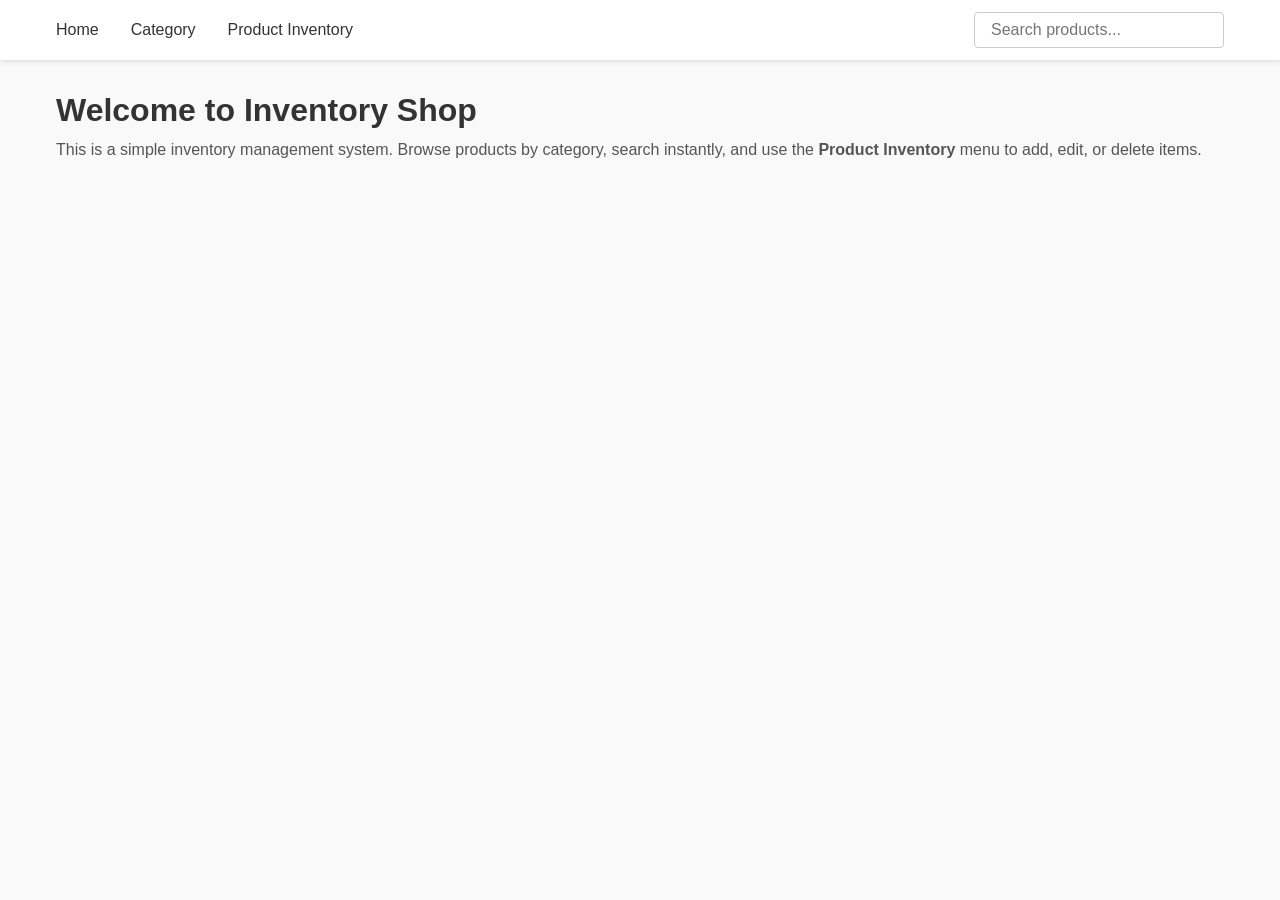
==== simpleWebApplication_frontend/index.html @ 8c20c6b0 "First Commit" ====
<!DOCTYPE html>
<html lang="en">
<head>
  <meta charset="UTF-8" />
  <meta name="viewport" content="width=device-width, initial-scale=1.0"/>
  <title>Inventory Shop</title>
  <link rel="stylesheet" href="style.css" />
</head>
<body>
  <nav class="navbar">
    <div class="nav-container">
      <div class="nav-links">
        <a href="index.html">Home</a>

        <div class="dropdown">
          <button>Category</button>
          <div class="dropdown-menu">
            <a href="#" onclick="filterCategory('')">All</a>
            <a href="#" onclick="filterCategory('Electronics')">Electronics</a>
            <a href="#" onclick="filterCategory('Clothing')">Clothing</a>
            <a href="#" onclick="filterCategory('Books')">Books</a>
          </div>
        </div>

        <div class="dropdown">
          <button>Product Inventory</button>
          <div class="dropdown-menu">
            <a href="inventory.html">Manage Products</a>
          </div>
        </div>
      </div>

      <input
        type="text"
        id="globalSearch"
        class="search-box"
        placeholder="Search products..."
        onkeyup="globalSearch()"
      />
    </div>
  </nav>
  <main>
    <section id="home" class="section active">
      <div class="welcome">
        <h1>Welcome to Inventory Shop</h1>
        <p>
          This is a simple inventory management system. Browse products by category,
          search instantly, and use the <strong>Product Inventory</strong> menu to add, edit, or delete items.
        </p>
      </div>
    </section>
  </main>
  </body>
  <script src="app.js"></script>
</html>
---- simpleWebApplication_frontend/style.css ----
/* Reset & Base */
* {
  margin: 0;
  padding: 0;
  box-sizing: border-box;
}
body {
  font-family: Arial, sans-serif;
  background: #f9f9f9;
  color: #333;
  min-height: 100vh;
  display: flex;
  flex-direction: column;
}

/* Navbar */
.navbar {
  background: #fff;
  box-shadow: 0 2px 4px rgba(0,0,0,0.1);
  position: sticky;
  top: 0;
  z-index: 100;
}
.nav-container {
  max-width: 1200px;
  margin: 0 auto;
  padding: 0 1rem;
  display: flex;
  justify-content: space-between;
  align-items: center;
  height: 60px;
}
.nav-links {
  display: flex;
  gap: 2rem;
}
.nav-links a,
.dropdown > button {
  text-decoration: none;
  color: #333;
  font-weight: 500;
  cursor: pointer;
  background: none;
  border: none;
  font-size: 1rem;
}
.nav-links a:hover,
.dropdown > button:hover {
  color: #5a67d8;
}

/* Dropdown */
.dropdown {
  position: relative;
}
.dropdown-menu {
  display: none;
  position: absolute;
  top: 100%;
  left: 0;
  background: white;
  min-width: 180px;
  box-shadow: 0 4px 6px rgba(0,0,0,0.1);
  border-radius: 4px;
  overflow: hidden;
  z-index: 20;
}
.dropdown:hover .dropdown-menu {
  display: block;
}
.dropdown-menu a {
  display: block;
  padding: 0.75rem 1rem;
  color: #333;
  text-decoration: none;
}
.dropdown-menu a:hover {
  background: #eef2ff;
}

/* Search */
.search-box {
  padding: 0.5rem 1rem;
  border: 1px solid #ccc;
  border-radius: 4px;
  width: 250px;
  font-size: 1rem;
}

/* Main */
main {
  flex: 1;
  max-width: 1200px;
  margin: 2rem auto;
  padding: 0 1rem;
  width: 100%;
}
.section { 
  display: none; 
}
.section.active { 
  display: block; 
}


.welcome {
  margin-bottom: 2rem;
}
.welcome h1 {
  font-size: 2rem;
  margin-bottom: 0.5rem;
}
.welcome p {
  color: #555;
  line-height: 1.6;
}

.page-wrapper {
    flex: 1;                     
    display: flex;
    flex-direction: column;
    min-height: 100vh;           
}


.inventory-container {
    padding: 2rem;
    display: flex;
    flex-direction: column;      
    justify-content: center;
    align-items: center;
    gap: 1.5rem;
    background: #f4f5ff;        
    transition: all 0.35s ease;
}


.inventory-container button {
    min-width: 180px;           
    padding: 0.9rem 1.5rem;
    font-size: 1rem;
    width: 100%;
    padding: 1rem 2.5rem;
    font-size: 1.1rem;
    color: white;
    background-color: #4f46e5;
    border: none;
    border-radius: 12px;
    cursor: pointer;
    transition: all 0.3s ease;
    box-shadow: 0 4px 15px rgba(79, 70, 229, 0.3);

}

.inventory-container button:hover {
    background-color: #4338ca;
    transform: translateY(-3px);
    box-shadow: 0 6px 20px rgba(79, 70, 229, 0.4);
}

.inventory-container.row-layout {
    flex-direction: row;  
    flex-wrap: wrap;                  
    justify-content: center;
    gap: 1rem;
    padding: 1rem 2rem;
}

.inventory-container.row-layout button {
    max-width: 20%;
    padding: 0.75rem 1.2rem;
    font-size: 0.95rem;
}


#products-container {
    padding: 1.5rem;
    display: grid;
    gap: 1.5rem;
    grid-template-columns: repeat(auto-fill, minmax(260px, 1fr));
    overflow-y: auto;                    
    background: #f9f9f9;                 
}

.product-card {
    background: white;
    border-radius: 16px;
    overflow: hidden;
    box-shadow: 0 6px 20px rgba(0,0,0,0.08);
    transition: transform .3s ease, box-shadow .3s ease;
    display: flex;
    flex-direction: column;
    height: 100%;   

}


.product-card:hover {
    transform: translateY(-8px);
    box-shadow: 0 12px 30px rgba(0,0,0,0.15);
}


.product-info {
    padding: 1.5rem;
    flex-grow: 1;
    display: flex;
    flex-direction: column;
    justify-content: space-between;
}
.product-info h3 { font-size:1.25rem; margin-bottom:.5rem; color:#1f2937; }
.product-info p  { color:#6b7280; margin-bottom:.5rem; }
.product-price   { font-size:1.4rem; font-weight:700; color:#4338ca; }

i{
    font-size: 1.4rem;
}

#products-container.hidden{
    display: none !important;
}

#add-container.hidden{
    display: none;
}

#delete-container.hidden{
    display: none;
}

#update-container.hidden{
    display: none;
}

#add-container,#update-container,#delete-container {
    width: 100%;
    height: 100vh;
    display: flex;
    justify-content: center;
    align-items: center;
}


.form-container {
    background: white;
    width: 90%;
    max-width: 480px;
    border-radius: 20px;
    box-shadow: 0 20px 50px rgba(79, 70, 229, 0.2);
    overflow: hidden;
    animation: slideUp 0.4s ease-out;
}

.form-container h2 {
    background: linear-gradient(135deg, #4f46e5, #7c3aed);
    color: white;
    padding: 1.5rem;
    margin: 0;
    text-align: center;
    font-size: 1.5rem;
    font-weight: 600;
}

#add-product-form,#update-product-form,#delete-product-form {
    padding: 2rem;
    display: flex;
    flex-direction: column;
    gap: 1.2rem;
}

#add-product-form input,#update-product-form input,#delete-product-form input {
    padding: 1rem 1.2rem;
    font-size: 1rem;
    border: 2px solid #e0e0e0;
    border-radius: 12px;
    outline: none;
}

#add-product-form input:focus ,#update-product-form input:focus,#delete-product-form input:focus{
    border-color: #4f46e5;
    box-shadow: 0 0 0 4px rgba(79, 70, 229, 0.15);
}

#add-product-form input::placeholder ,#update-product-form input::placeholder,#delete-product-form input::placeholder{
    color: #9ca3af;
}

.form-buttons {
    display: flex;
    gap: 1rem;
    margin-top: 1rem;
}

.form-buttons button {
    flex: 1;
    padding: 1rem;
    font-size: 1.1rem;
    font-weight: 600;
    border: none;
    border-radius: 12px;
    cursor: pointer;
}

.form-buttons button[type="submit"] {
    background: #4f46e5;
    color: white;
    box-shadow: 0 8px 20px rgba(79, 70, 229, 0.3);
}

.form-buttons button[type="submit"]:hover {
    background: #4338ca;
    box-shadow: 0 12px 25px rgba(79, 70, 229, 0.4);
}

#add-cancel,#update-cancel,#delete-cancel {
    background: #f3f4f6;
    color: #4b5563;
    border: 2px solid #e5e7eb;
}

#add-cancel,#update-cancel,#delete-cancel:hover {
    background: #e5e7eb;
}

#alert-overlay {
    position: fixed;
    top: 0; left: 0;
    width: 100%;
    height: 100%;
    background: rgba(0, 0, 0, 0.6);
    backdrop-filter: blur(8px);           
    display: flex;
    justify-content: center;
    align-items: center;
    z-index: 9999;
    opacity: 0;
    visibility: hidden;
    transition: all 0.4s ease;
}


#alert-overlay.show {
    opacity: 1;
    visibility: visible;
}

#alert-box {
    background: white;
    padding: 2rem 3rem;
    border-radius: 20px;
    box-shadow: 0 20px 40px rgba(0,0,0,0.2);
    text-align: center;
    transform: scale(0.7);
    transition: transform 0.4s ease;
    min-width: 300px;
    max-width: 90%;
}

#alert-overlay.show #alert-box {
    transform: scale(1);
}

#alert-icon {
    font-size: 4rem;
    margin-bottom: 1rem;
}

#alert-box.success #alert-icon {
    color: #10b981;
}

#alert-box.error #alert-icon {
    color: #ef4444;
}

#alert-message {
    font-size: 1.3rem;
    font-weight: 600;
    color: #1f2937;
}
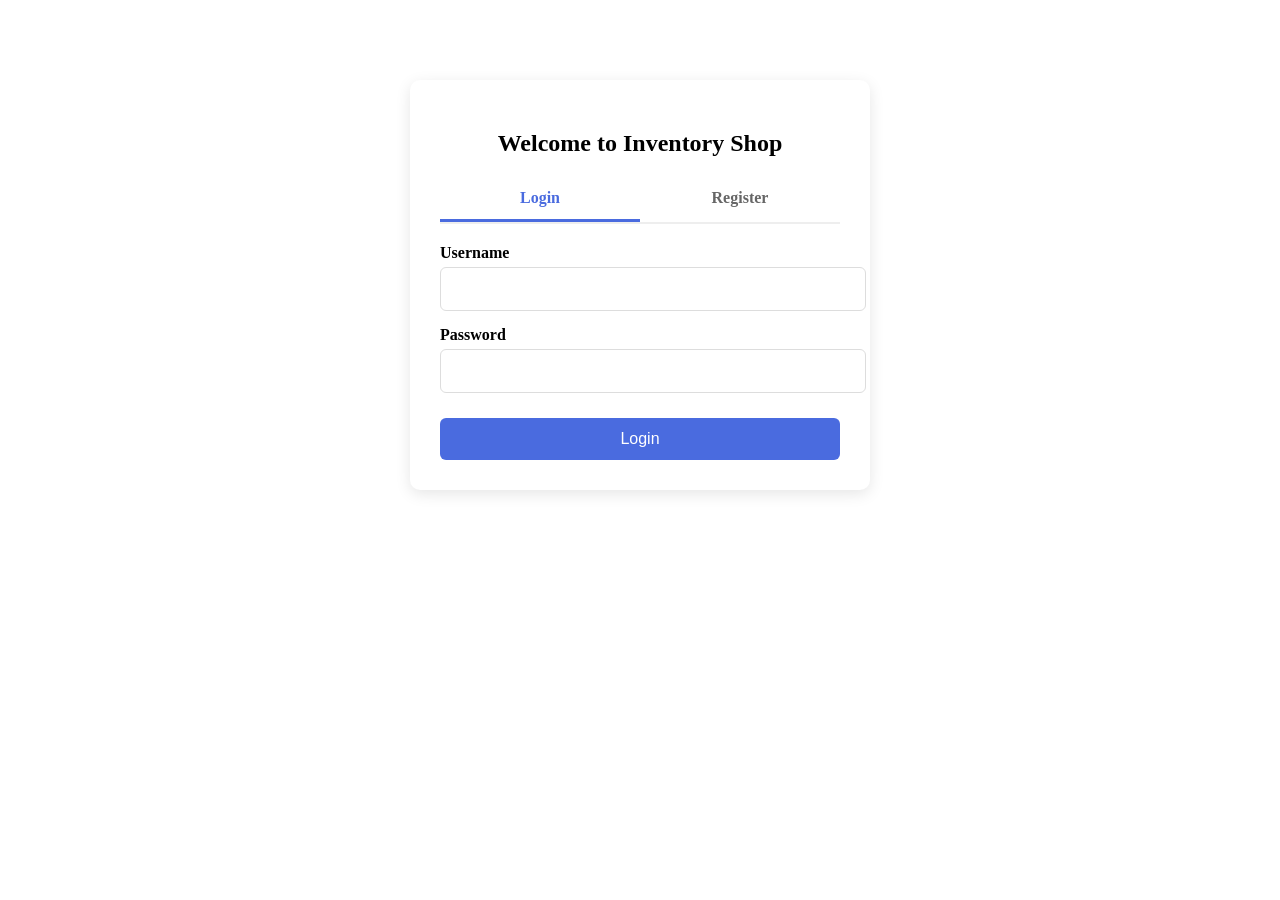
==== commit 63dd7ee9: "JWT Token, Search Option added" ====
--- a/simpleWebApplication_frontend/index.html
+++ b/simpleWebApplication_frontend/index.html
@@ -30,13 +30,20 @@
         </div>
       </div>
 
-      <input
-        type="text"
-        id="globalSearch"
-        class="search-box"
-        placeholder="Search products..."
-        onkeyup="globalSearch()"
-      />
+      <div class="search-container">
+        <input
+          type="text"
+          id="globalSearch"
+          class="search-box"
+          placeholder="Search products..."
+        />
+        <button id="search-btn">Search</button>
+      </div>
+
+      <div id="auth-section" style="margin-left: 20px; display: flex; align-items: center;">
+      </div>
+    </div>
+
     </div>
   </nav>
   <main>
@@ -48,8 +55,14 @@
           search instantly, and use the <strong>Product Inventory</strong> menu to add, edit, or delete items.
         </p>
       </div>
+      
+      <div id="search-overlay" class="search-overlay-hidden">
+        <div class="search-overlay-box">
+        </div>
+      </div>
     </section>
   </main>
   </body>
   <script src="app.js"></script>
+  <script src="navbar.js"></script>
 </html>
--- a/simpleWebApplication_frontend/style.css
+++ b/simpleWebApplication_frontend/style.css
@@ -47,6 +47,54 @@
 .nav-links a:hover,
 .dropdown > button:hover {
   color: #5a67d8;
+}
+
+.search-container button{         
+    font-size: 1rem;
+    padding: 0.5rem 1rem;
+    font-size: 1.1rem;
+    color: white;
+    background-color: #4f46e5;
+    border: none;
+    border-radius: 12px;
+    cursor: pointer;
+}
+
+.search-container button:hover {
+    background-color: #4338ca;
+    transform: translateY(-3px);
+    box-shadow: 0 6px 20px rgba(79, 70, 229, 0.4);
+}
+
+.user-greeting {
+  color: white;
+  margin-right: 15px;
+  font-weight: 500;
+}
+.logout-btn {
+  background: #e74c3c;
+  color: white;
+  border: none;
+  padding: 8px 16px;
+  border-radius: 6px;
+  cursor: pointer;
+  font-size: 14px;
+}
+.logout-btn:hover {
+  background: #c0392b;
+}
+.login-btn {
+  background: #3498db;
+  color: white;
+  border: none;
+  padding: 8px 16px;
+  border-radius: 6px;
+  cursor: pointer;
+  text-decoration: none;
+  font-size: 14px;
+}
+.login-btn:hover {
+  background: #2980b9;
 }
 
 /* Dropdown */
@@ -377,4 +425,43 @@
     font-size: 1.3rem;
     font-weight: 600;
     color: #1f2937;
+}
+
+
+
+#search-overlay {
+    width: 100%;
+    height: 100%;
+    background: rgba(0, 0, 0, 0.07);
+    backdrop-filter: blur(8px);           
+    display: flex;
+    justify-content: center;
+    align-items: center;
+    z-index: 9999;
+    opacity: 0;
+    visibility: hidden;
+    transition: all 0.4s ease;
+}
+
+#search-overlay.show {
+    opacity: 1;
+    visibility: visible;
+}
+
+
+#search-overlay-box {
+    background: white;
+    padding: 2rem 3rem;
+    border-radius: 20px;
+    box-shadow: 0 20px 40px rgba(0,0,0,0.2);
+    text-align: center;
+    transform: scale(0.7);
+    transition: transform 0.4s ease;
+    min-width: 300px;
+    max-width: 90%;
+    max-height: 100%;
+}
+
+#search-overlay.show #search-overlay-box {
+    transform: scale(1);
 }
